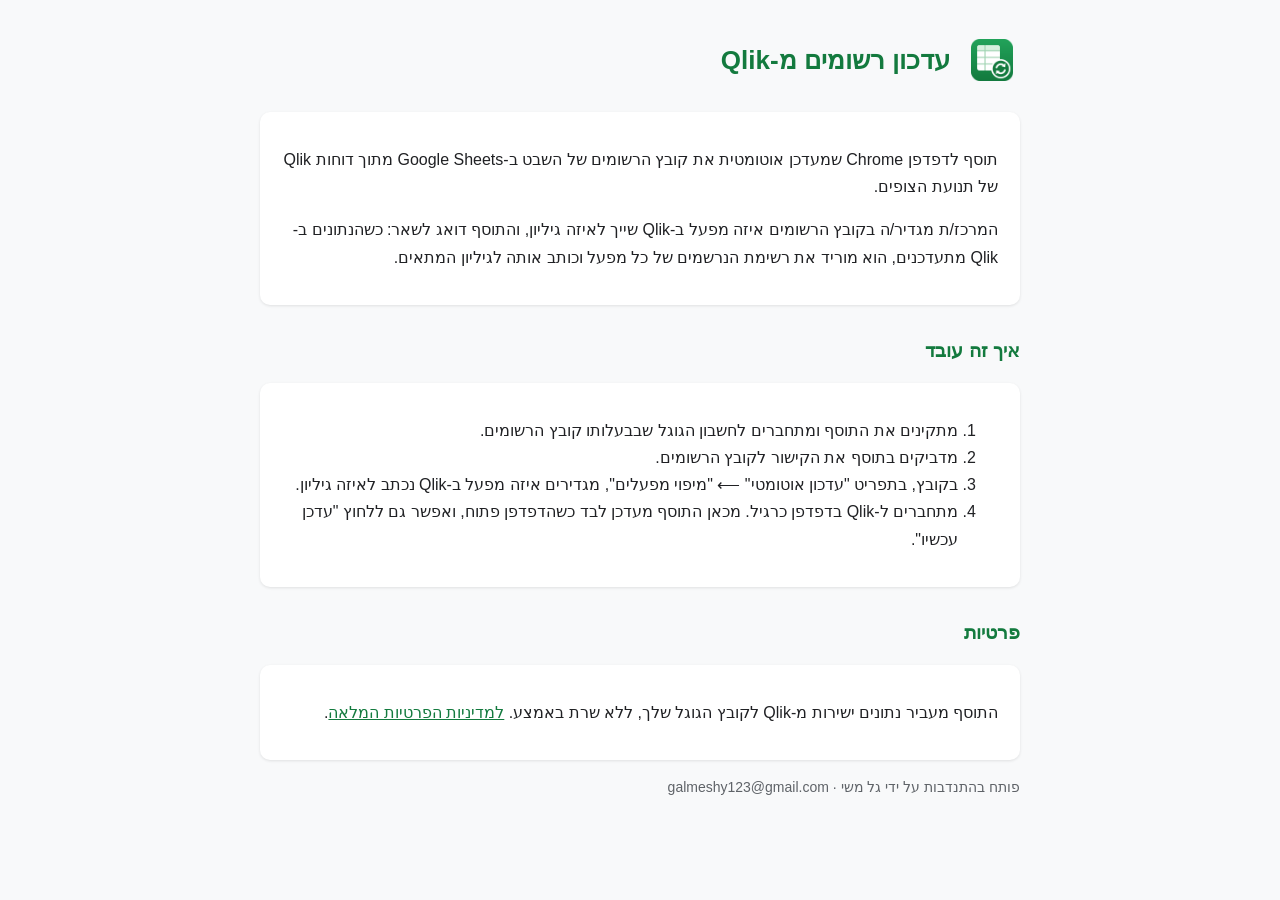
==== index.html @ 2a250ec9 "Add files for privacy policty" ====
<!DOCTYPE html>
<html lang="he" dir="rtl">
<head>
  <meta charset="utf-8">
  <meta name="viewport" content="width=device-width, initial-scale=1">
  <title>עדכון רשומים מ-Qlik</title>
  <link rel="stylesheet" href="style.css">
</head>
<body>
<main>
  <header><img src="icon.png" alt=""><h1>עדכון רשומים מ-Qlik</h1></header>

  <div class="card">
    <p>תוסף לדפדפן Chrome שמעדכן אוטומטית את קובץ הרשומים של השבט ב-Google Sheets מתוך דוחות Qlik של תנועת הצופים.</p>
    <p>המרכז/ת מגדיר/ה בקובץ הרשומים איזה מפעל ב-Qlik שייך לאיזה גיליון, והתוסף דואג לשאר: כשהנתונים ב-Qlik מתעדכנים, הוא מוריד את רשימת הנרשמים של כל מפעל וכותב אותה לגיליון המתאים.</p>
  </div>

  <h2>איך זה עובד</h2>
  <div class="card">
    <ol>
      <li>מתקינים את התוסף ומתחברים לחשבון הגוגל שבבעלותו קובץ הרשומים.</li>
      <li>מדביקים בתוסף את הקישור לקובץ הרשומים.</li>
      <li>בקובץ, בתפריט "עדכון אוטומטי" ⟵ "מיפוי מפעלים", מגדירים איזה מפעל ב-Qlik נכתב לאיזה גיליון.</li>
      <li>מתחברים ל-Qlik בדפדפן כרגיל. מכאן התוסף מעדכן לבד כשהדפדפן פתוח, ואפשר גם ללחוץ "עדכן עכשיו".</li>
    </ol>
  </div>

  <h2>פרטיות</h2>
  <div class="card">
    <p>התוסף מעביר נתונים ישירות מ-Qlik לקובץ הגוגל שלך, ללא שרת באמצע. <a href="privacy.html">למדיניות הפרטיות המלאה</a>.</p>
  </div>

  <p class="muted">פותח בהתנדבות על ידי גל משי · <span class="ltr">galmeshy123@gmail.com</span></p>
</main>
</body>
</html>
---- style.css ----
:root { color-scheme: light dark; --bg:#f8f9fa; --card:#fff; --text:#202124; --muted:#5f6368; --accent:#137a3e; }
@media (prefers-color-scheme: dark) { :root { --bg:#1f1f1f; --card:#2b2b2b; --text:#e8eaed; --muted:#9aa0a6; --accent:#5bb974; } }
body { font-family: 'Segoe UI', Arial, sans-serif; background: var(--bg); color: var(--text); margin: 0; line-height: 1.7; }
main { max-width: 760px; margin: 0 auto; padding: 32px 20px 60px; }
header { display: flex; align-items: center; gap: 14px; margin-bottom: 24px; }
header img { width: 56px; height: 56px; }
h1 { margin: 0; font-size: 26px; color: var(--accent); }
h2 { font-size: 19px; margin-top: 30px; color: var(--accent); }
.card { background: var(--card); border-radius: 10px; padding: 18px 22px; box-shadow: 0 1px 3px rgba(0,0,0,.1); margin-bottom: 16px; }
.muted { color: var(--muted); font-size: 14px; }
a { color: var(--accent); }
.ltr { direction: ltr; unicode-bidi: embed; }
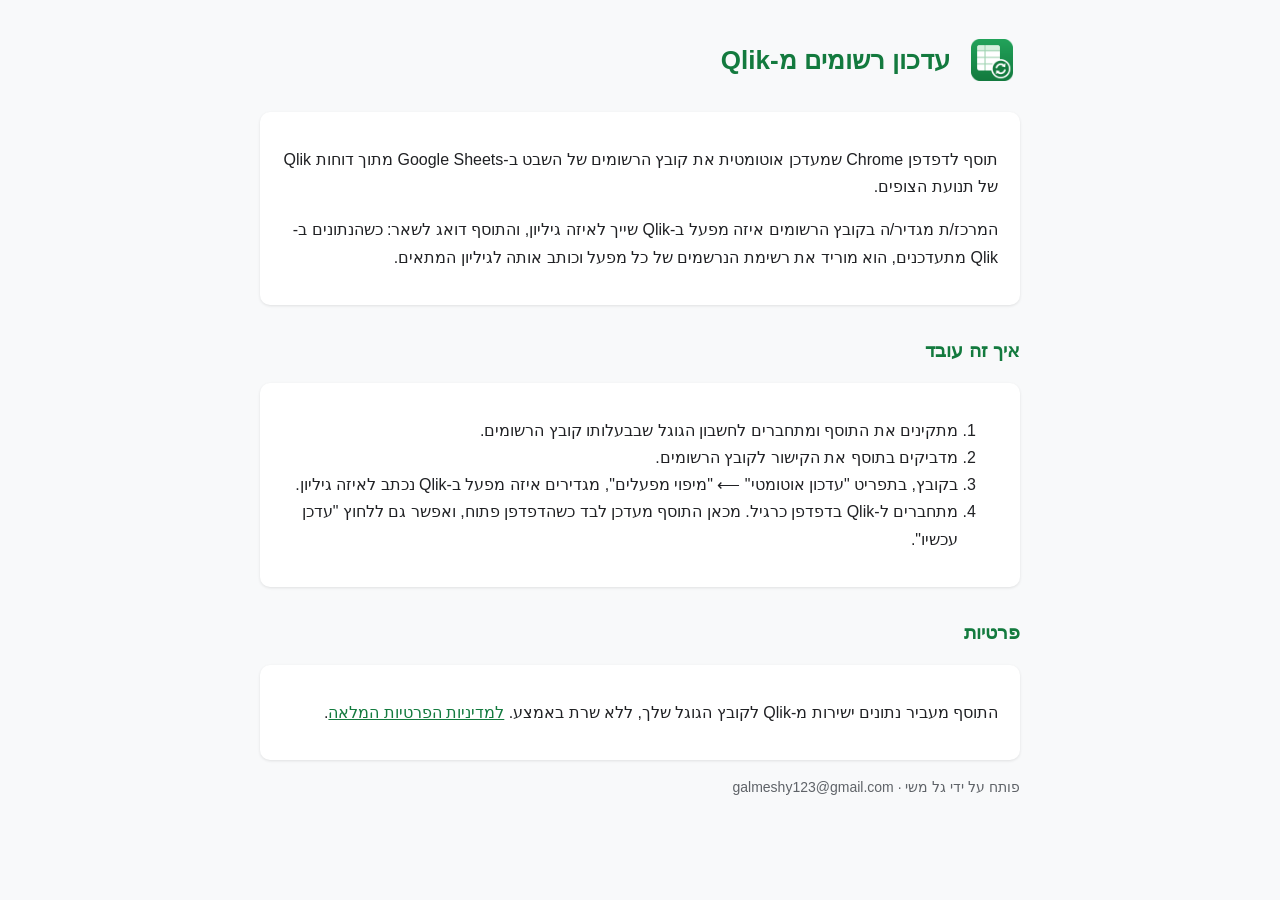
==== commit 779e1f9d: "Update developer attribution text in index.html" ====
--- a/index.html
+++ b/index.html
@@ -30,7 +30,7 @@
     <p>התוסף מעביר נתונים ישירות מ-Qlik לקובץ הגוגל שלך, ללא שרת באמצע. <a href="privacy.html">למדיניות הפרטיות המלאה</a>.</p>
   </div>
 
-  <p class="muted">פותח בהתנדבות על ידי גל משי · <span class="ltr">galmeshy123@gmail.com</span></p>
+  <p class="muted">פותח על ידי גל משי · <span class="ltr">galmeshy123@gmail.com</span></p>
 </main>
 </body>
 </html>
